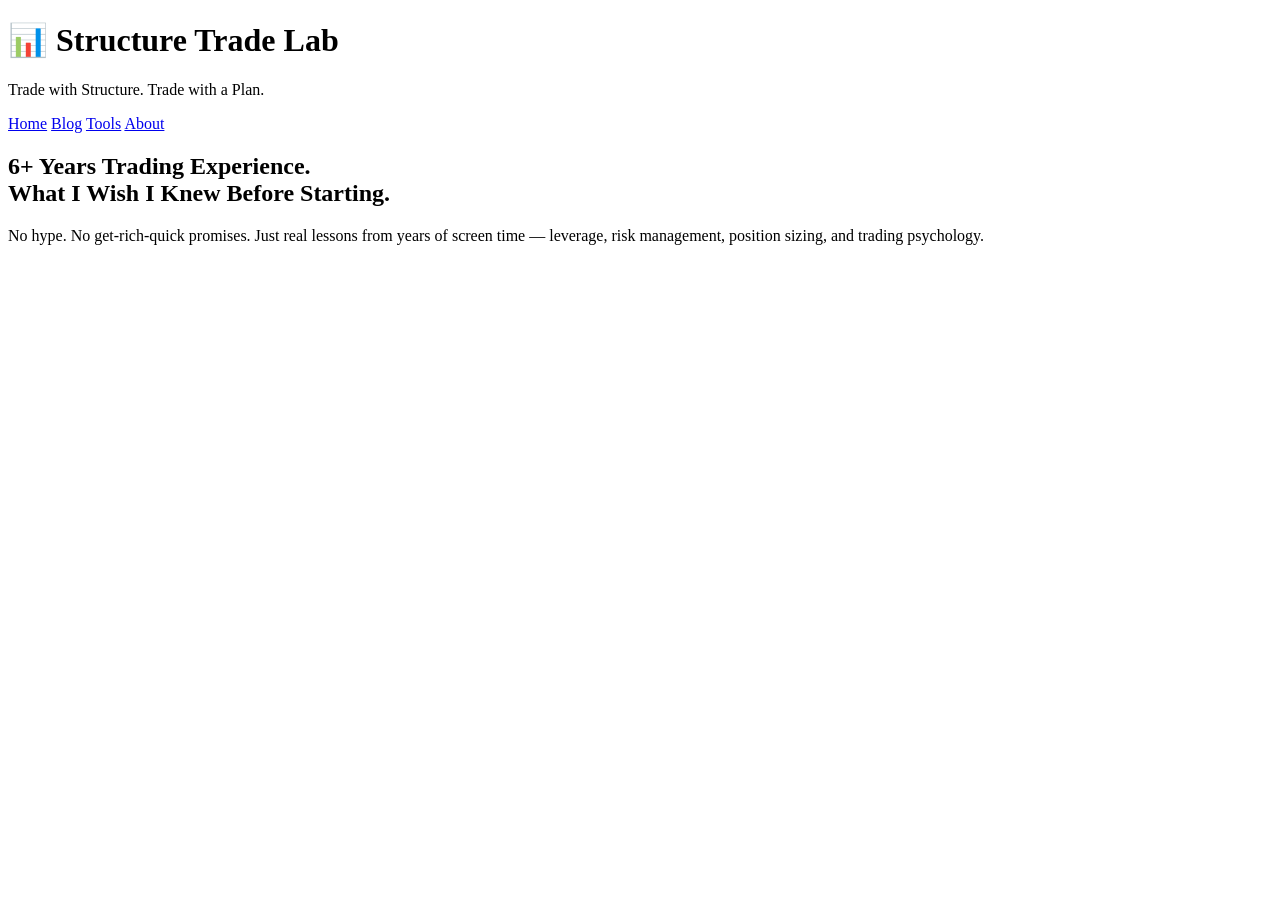
==== index.html @ ce682a6b "css link" ====
<!DOCTYPE html>
<html lang="en">
<head>

    <!-- Google tag (gtag.js)    structuretradelab.com/assets/css/https://structuretradelab.com/assets/css/style.css    -->
<script async src="https://www.googletagmanager.com/gtag/js?id=G-9HB3LHNF2W"></script>
<script>
  window.dataLayer = window.dataLayer || [];
  function gtag(){dataLayer.push(arguments);}
  gtag('js', new Date());

  gtag('config', 'G-9HB3LHNF2W');
</script>
    
    <meta charset="UTF-8">
    <meta name="viewport" content="width=device-width, initial-scale=1.0">
    <meta name="description" content="Structure Trade Lab — Critical forex trading education from 6+ years of experience. Learn leverage, risk management, position sizing, and what to know before you start trading.">
    <title>Structure Trade Lab — Critical Things to Know Before Trading</title>
    <link rel="stylesheet" href="https://structuretradelab.com/assets/css/style.css">
</head>
<body>
    <header>
        <div class="container header-flex">
            <div class="logo">
                <h1>📊 Structure Trade Lab</h1>
                <p>Trade with Structure. Trade with a Plan.</p>
            </div>
            <nav>
                <a href="/">Home</a>
                <a href="https://blog.structuretradelab.com">Blog</a>
                <a href="https://tools.structuretradelab.com">Tools</a>
                <a href="/about">About</a>
            </nav>
        </div>
    </header>

    <!-- Hero Section -->
    <section class="hero">
        <div class="container">
            <h2>6+ Years Trading Experience.<br>What I Wish I Knew Before Starting.</h2>
            <p>No hype. No get-rich-quick promises. Just real lessons from years of screen time — leverage, risk management, position sizing, and trading psychology.</p>
        </div>
    </section>

    <div class="container">
        <!-- Critical Things to Know Section -->
        

    
</body>
</html>
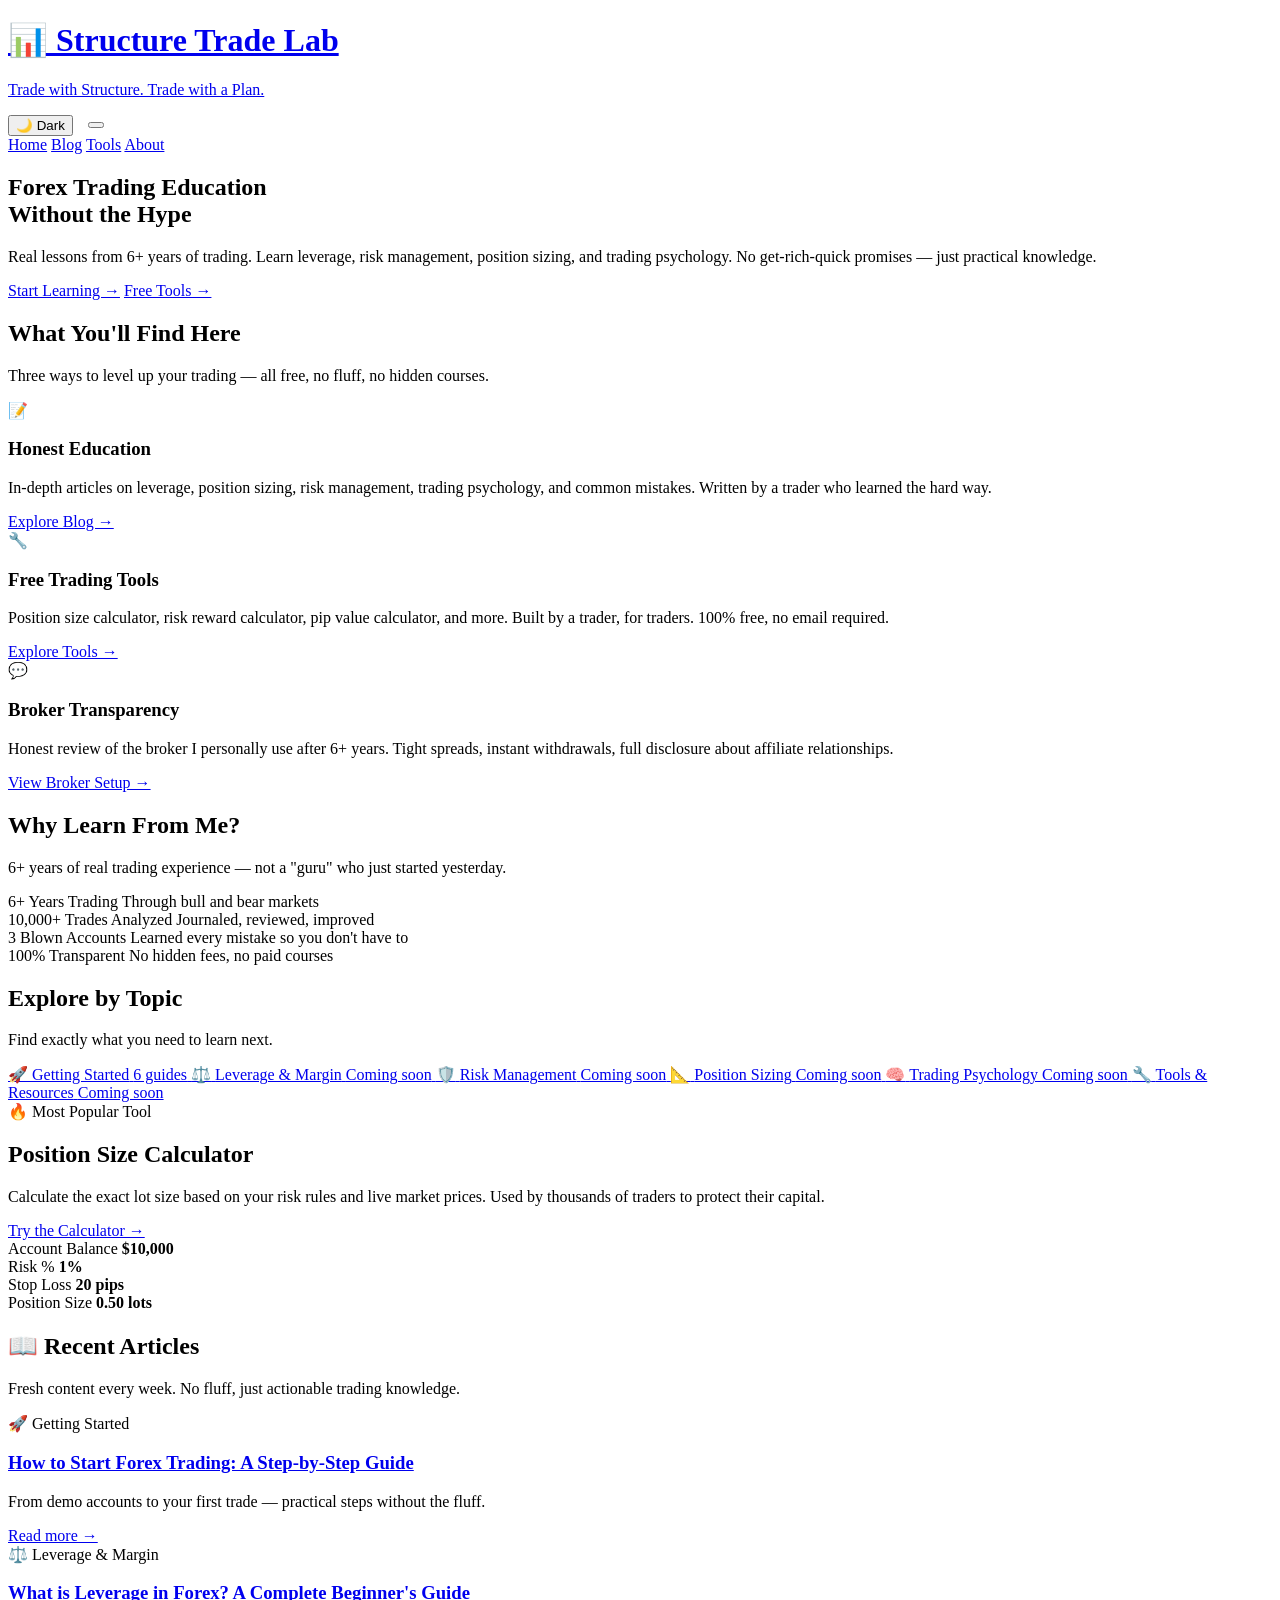
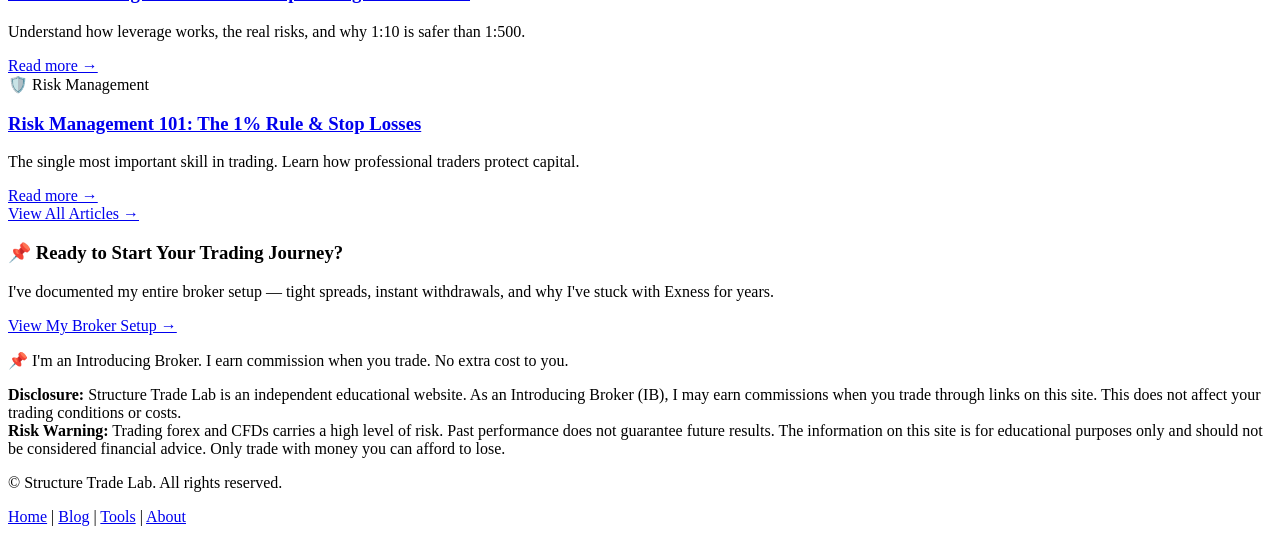
==== commit d772c1f5: "update" ====
--- a/index.html
+++ b/index.html
@@ -2,50 +2,291 @@
 <html lang="en">
 <head>
 
-    <!-- Google tag (gtag.js)    structuretradelab.com/assets/css/https://structuretradelab.com/assets/css/style.css    -->
-<script async src="https://www.googletagmanager.com/gtag/js?id=G-9HB3LHNF2W"></script>
-<script>
-  window.dataLayer = window.dataLayer || [];
-  function gtag(){dataLayer.push(arguments);}
-  gtag('js', new Date());
-
-  gtag('config', 'G-9HB3LHNF2W');
-</script>
-    
     <meta charset="UTF-8">
     <meta name="viewport" content="width=device-width, initial-scale=1.0">
-    <meta name="description" content="Structure Trade Lab — Critical forex trading education from 6+ years of experience. Learn leverage, risk management, position sizing, and what to know before you start trading.">
-    <title>Structure Trade Lab — Critical Things to Know Before Trading</title>
-    <link rel="stylesheet" href="https://structuretradelab.com/assets/css/style.css">
+    <meta name="description" content="Structure Trade Lab — Forex trading education, free tools, broker setup, and actionable guides. Learn leverage, risk management, position sizing, and trading psychology without hype.">
+    <meta name="keywords" content="forex trading, forex education, trading tools, position size calculator, risk management, leverage">
+    <meta name="author" content="Structure Trade Lab">
+    <title>Structure Trade Lab — Forex Trading Education & Tools</title>
+    
+    <!-- PREVENT FLASH OF LIGHT IN DARK MODE -->
+    <script>
+    (function() {
+        const savedTheme = localStorage.getItem('theme');
+        const prefersDark = window.matchMedia('(prefers-color-scheme: dark)').matches;
+        if (savedTheme === 'dark' || (!savedTheme && prefersDark)) {
+            document.documentElement.classList.add('dark-mode');
+        }
+    })();
+    </script>
+    
+    <!-- CSS Files -->
+    <link rel="stylesheet" href="https://structuretradelab.com/assets/css/common.css">
+    <link rel="stylesheet" href="https://structuretradelab.com/assets/css/main.css">
 </head>
 <body>
+
+    <!-- HEADER -->
     <header>
         <div class="container header-flex">
             <div class="logo">
-                <h1>📊 Structure Trade Lab</h1>
-                <p>Trade with Structure. Trade with a Plan.</p>
-            </div>
-            <nav>
-                <a href="/">Home</a>
+                <a href="https://structuretradelab.com">
+                    <h1>📊 Structure Trade Lab</h1>
+                    <p>Trade with Structure. Trade with a Plan.</p>
+                </a>
+            </div>
+            
+            <div style="display: flex; align-items: center; gap: 15px;">
+                <button class="dark-mode-toggle" id="darkModeToggle" aria-label="Dark mode">
+                    <span class="toggle-icon">🌙</span>
+                    <span class="toggle-text">Dark</span>
+                </button>
+                <button class="hamburger" id="hamburgerBtn" aria-label="Menu">
+                    <span></span>
+                    <span></span>
+                    <span></span>
+                </button>
+            </div>
+            
+            <nav id="mainNav">
+                <a href="/" class="active">Home</a>
                 <a href="https://blog.structuretradelab.com">Blog</a>
                 <a href="https://tools.structuretradelab.com">Tools</a>
-                <a href="/about">About</a>
+                <a href="https://structuretradelab.com/about">About</a>
             </nav>
         </div>
     </header>
 
-    <!-- Hero Section -->
+    <div class="menu-overlay" id="menuOverlay"></div>
+
+    <!-- ============================================ -->
+    <!-- HERO SECTION - MAIN LANDING -->
+    <!-- ============================================ -->
     <section class="hero">
         <div class="container">
-            <h2>6+ Years Trading Experience.<br>What I Wish I Knew Before Starting.</h2>
-            <p>No hype. No get-rich-quick promises. Just real lessons from years of screen time — leverage, risk management, position sizing, and trading psychology.</p>
-        </div>
-    </section>
-
-    <div class="container">
-        <!-- Critical Things to Know Section -->
-        
-
-    
+            <h1>Forex Trading Education <br>Without the Hype</h1>
+            <p>Real lessons from 6+ years of trading. Learn leverage, risk management, position sizing, and trading psychology. No get-rich-quick promises — just practical knowledge.</p>
+            <div class="hero-buttons">
+                <a href="https://blog.structuretradelab.com" class="btn-primary">Start Learning →</a>
+                <a href="https://tools.structuretradelab.com" class="btn-outline">Free Tools →</a>
+            </div>
+        </div>
+    </section>
+
+    <!-- ============================================ -->
+    <!-- THREE PILLARS - WHAT WE OFFER -->
+    <!-- ============================================ -->
+    <section class="section-padding bg-white">
+        <div class="container">
+            <h2 class="section-title">What You'll Find Here</h2>
+            <p class="section-subtitle">Three ways to level up your trading — all free, no fluff, no hidden courses.</p>
+            
+            <div class="three-pillars">
+                <div class="pillar-card">
+                    <div class="pillar-icon">📝</div>
+                    <h3>Honest Education</h3>
+                    <p>In-depth articles on leverage, position sizing, risk management, trading psychology, and common mistakes. Written by a trader who learned the hard way.</p>
+                    <a href="https://blog.structuretradelab.com" class="pillar-link">Explore Blog →</a>
+                </div>
+                
+                <div class="pillar-card">
+                    <div class="pillar-icon">🔧</div>
+                    <h3>Free Trading Tools</h3>
+                    <p>Position size calculator, risk reward calculator, pip value calculator, and more. Built by a trader, for traders. 100% free, no email required.</p>
+                    <a href="https://tools.structuretradelab.com" class="pillar-link">Explore Tools →</a>
+                </div>
+                
+                <div class="pillar-card">
+                    <div class="pillar-icon">💬</div>
+                    <h3>Broker Transparency</h3>
+                    <p>Honest review of the broker I personally use after 6+ years. Tight spreads, instant withdrawals, full disclosure about affiliate relationships.</p>
+                    <a href="https://structuretradelab.com/broker-setup/" class="pillar-link">View Broker Setup →</a>
+                </div>
+            </div>
+        </div>
+    </section>
+
+    <!-- ============================================ -->
+    <!-- WHY TRUST US - SOCIAL PROOF -->
+    <!-- ============================================ -->
+    <section class="section-padding bg-light">
+        <div class="container">
+            <h2 class="section-title">Why Learn From Me?</h2>
+            <p class="section-subtitle">6+ years of real trading experience — not a "guru" who just started yesterday.</p>
+            
+            <div class="trust-grid">
+                <div class="trust-item">
+                    <span class="trust-number">6+</span>
+                    <span class="trust-label">Years Trading</span>
+                    <span class="trust-desc">Through bull and bear markets</span>
+                </div>
+                <div class="trust-item">
+                    <span class="trust-number">10,000+</span>
+                    <span class="trust-label">Trades Analyzed</span>
+                    <span class="trust-desc">Journaled, reviewed, improved</span>
+                </div>
+                <div class="trust-item">
+                    <span class="trust-number">3</span>
+                    <span class="trust-label">Blown Accounts</span>
+                    <span class="trust-desc">Learned every mistake so you don't have to</span>
+                </div>
+                <div class="trust-item">
+                    <span class="trust-number">100%</span>
+                    <span class="trust-label">Transparent</span>
+                    <span class="trust-desc">No hidden fees, no paid courses</span>
+                </div>
+            </div>
+        </div>
+    </section>
+
+    <!-- ============================================ -->
+    <!-- FEATURED TOPICS - QUICK NAVIGATION -->
+    <!-- ============================================ -->
+    <section class="section-padding bg-white">
+        <div class="container">
+            <h2 class="section-title">Explore by Topic</h2>
+            <p class="section-subtitle">Find exactly what you need to learn next.</p>
+            
+            <div class="topics-grid">
+                <a href="https://blog.structuretradelab.com/category/getting-started/" class="topic-card">
+                    <span class="topic-emoji">🚀</span>
+                    <span class="topic-name">Getting Started</span>
+                    <span class="topic-count">6 guides</span>
+                </a>
+                <a href="https://blog.structuretradelab.com/category/leverage-&-margin/" class="topic-card">
+                    <span class="topic-emoji">⚖️</span>
+                    <span class="topic-name">Leverage & Margin</span>
+                    <span class="topic-count">Coming soon</span>
+                </a>
+                <a href="https://blog.structuretradelab.com/category/risk-management/" class="topic-card">
+                    <span class="topic-emoji">🛡️</span>
+                    <span class="topic-name">Risk Management</span>
+                    <span class="topic-count">Coming soon</span>
+                </a>
+                <a href="https://blog.structuretradelab.com/category/position-sizing/" class="topic-card">
+                    <span class="topic-emoji">📐</span>
+                    <span class="topic-name">Position Sizing</span>
+                    <span class="topic-count">Coming soon</span>
+                </a>
+                <a href="https://blog.structuretradelab.com/category/trading-psychology/" class="topic-card">
+                    <span class="topic-emoji">🧠</span>
+                    <span class="topic-name">Trading Psychology</span>
+                    <span class="topic-count">Coming soon</span>
+                </a>
+                <a href="https://blog.structuretradelab.com/category/tools-&-resources/" class="topic-card">
+                    <span class="topic-emoji">🔧</span>
+                    <span class="topic-name">Tools & Resources</span>
+                    <span class="topic-count">Coming soon</span>
+                </a>
+            </div>
+        </div>
+    </section>
+
+    <!-- ============================================ -->
+    <!-- FEATURED TOOL - POSITION SIZE CALCULATOR -->
+    <!-- ============================================ -->
+    <section class="section-padding bg-light">
+        <div class="container">
+            <div class="featured-tool">
+                <div class="featured-tool-content">
+                    <span class="featured-badge">🔥 Most Popular Tool</span>
+                    <h2>Position Size Calculator</h2>
+                    <p>Calculate the exact lot size based on your risk rules and live market prices. Used by thousands of traders to protect their capital.</p>
+                    <a href="https://tools.structuretradelab.com/position-size-calculator/" class="btn-primary">Try the Calculator →</a>
+                </div>
+                <div class="featured-tool-preview">
+                    <div class="preview-box">
+                        <div class="preview-field">
+                            <span>Account Balance</span>
+                            <strong>$10,000</strong>
+                        </div>
+                        <div class="preview-field">
+                            <span>Risk %</span>
+                            <strong>1%</strong>
+                        </div>
+                        <div class="preview-field">
+                            <span>Stop Loss</span>
+                            <strong>20 pips</strong>
+                        </div>
+                        <div class="preview-result">
+                            <span>Position Size</span>
+                            <strong>0.50 lots</strong>
+                        </div>
+                    </div>
+                </div>
+            </div>
+        </div>
+    </section>
+
+    <!-- ============================================ -->
+    <!-- RECENT ARTICLES - JUST 3 SAMPLES -->
+    <!-- ============================================ -->
+    <section class="section-padding bg-white">
+        <div class="container">
+            <h2 class="section-title">📖 Recent Articles</h2>
+            <p class="section-subtitle">Fresh content every week. No fluff, just actionable trading knowledge.</p>
+            
+            <div class="recent-grid">
+                <div class="recent-card">
+                    <div class="recent-category">🚀 Getting Started</div>
+                    <h3><a href="https://blog.structuretradelab.com/category/getting-started/how-to-start-forex-trading/">How to Start Forex Trading: A Step-by-Step Guide</a></h3>
+                    <p>From demo accounts to your first trade — practical steps without the fluff.</p>
+                    <a href="https://blog.structuretradelab.com/category/getting-started/how-to-start-forex-trading/" class="read-more">Read more →</a>
+                </div>
+                
+                <div class="recent-card">
+                    <div class="recent-category">⚖️ Leverage & Margin</div>
+                    <h3><a href="https://blog.structuretradelab.com/category/leverage-&-margin/what-is-leverage-in-forex/">What is Leverage in Forex? A Complete Beginner's Guide</a></h3>
+                    <p>Understand how leverage works, the real risks, and why 1:10 is safer than 1:500.</p>
+                    <a href="https://blog.structuretradelab.com/category/leverage-&-margin/what-is-leverage-in-forex/" class="read-more">Read more →</a>
+                </div>
+                
+                <div class="recent-card">
+                    <div class="recent-category">🛡️ Risk Management</div>
+                    <h3><a href="https://blog.structuretradelab.com/category/risk-management/risk-management-101/">Risk Management 101: The 1% Rule & Stop Losses</a></h3>
+                    <p>The single most important skill in trading. Learn how professional traders protect capital.</p>
+                    <a href="https://blog.structuretradelab.com/category/risk-management/risk-management-101/" class="read-more">Read more →</a>
+                </div>
+            </div>
+            
+            <div class="view-all">
+                <a href="https://blog.structuretradelab.com" class="btn-outline">View All Articles →</a>
+            </div>
+        </div>
+    </section>
+
+    <!-- ============================================ -->
+    <!-- NEWSLETTER / CTA -->
+    <!-- ============================================ -->
+    <div class="blog-cta">
+        <h3>📌 Ready to Start Your Trading Journey?</h3>
+        <p>I've documented my entire broker setup — tight spreads, instant withdrawals, and why I've stuck with Exness for years.</p>
+        <a href="https://structuretradelab.com/broker-setup/" class="btn">View My Broker Setup →</a>
+        <p class="disclosure-small">📌 I'm an Introducing Broker. I earn commission when you trade. No extra cost to you.</p>
+    </div>
+
+    <!-- ============================================ -->
+    <!-- FOOTER -->
+    <!-- ============================================ -->
+    <footer>
+        <div class="container">
+            <div class="footer-disclosure">
+                <strong>Disclosure:</strong> Structure Trade Lab is an independent educational website. As an Introducing Broker (IB), I may earn commissions when you trade through links on this site. This does not affect your trading conditions or costs.
+            </div>
+            <div class="footer-disclosure">
+                <strong>Risk Warning:</strong> Trading forex and CFDs carries a high level of risk. Past performance does not guarantee future results. The information on this site is for educational purposes only and should not be considered financial advice. Only trade with money you can afford to lose.
+            </div>
+            <p>© <span id="current-year"></span> Structure Trade Lab. All rights reserved.</p>
+            <p style="margin-top: 10px;">
+                <a href="/" class="active">Home</a> | 
+                <a href="https://blog.structuretradelab.com">Blog</a> | 
+                <a href="https://tools.structuretradelab.com">Tools</a> |
+                <a href="https://structuretradelab.com/about">About</a>
+            </p>
+        </div>
+    </footer>
+
+    <!-- JavaScript for Hamburger Menu & Year -->
+    <script src="https://structuretradelab.com/assets/js/common.js" defer></script>
 </body>
-</html>
+</html>
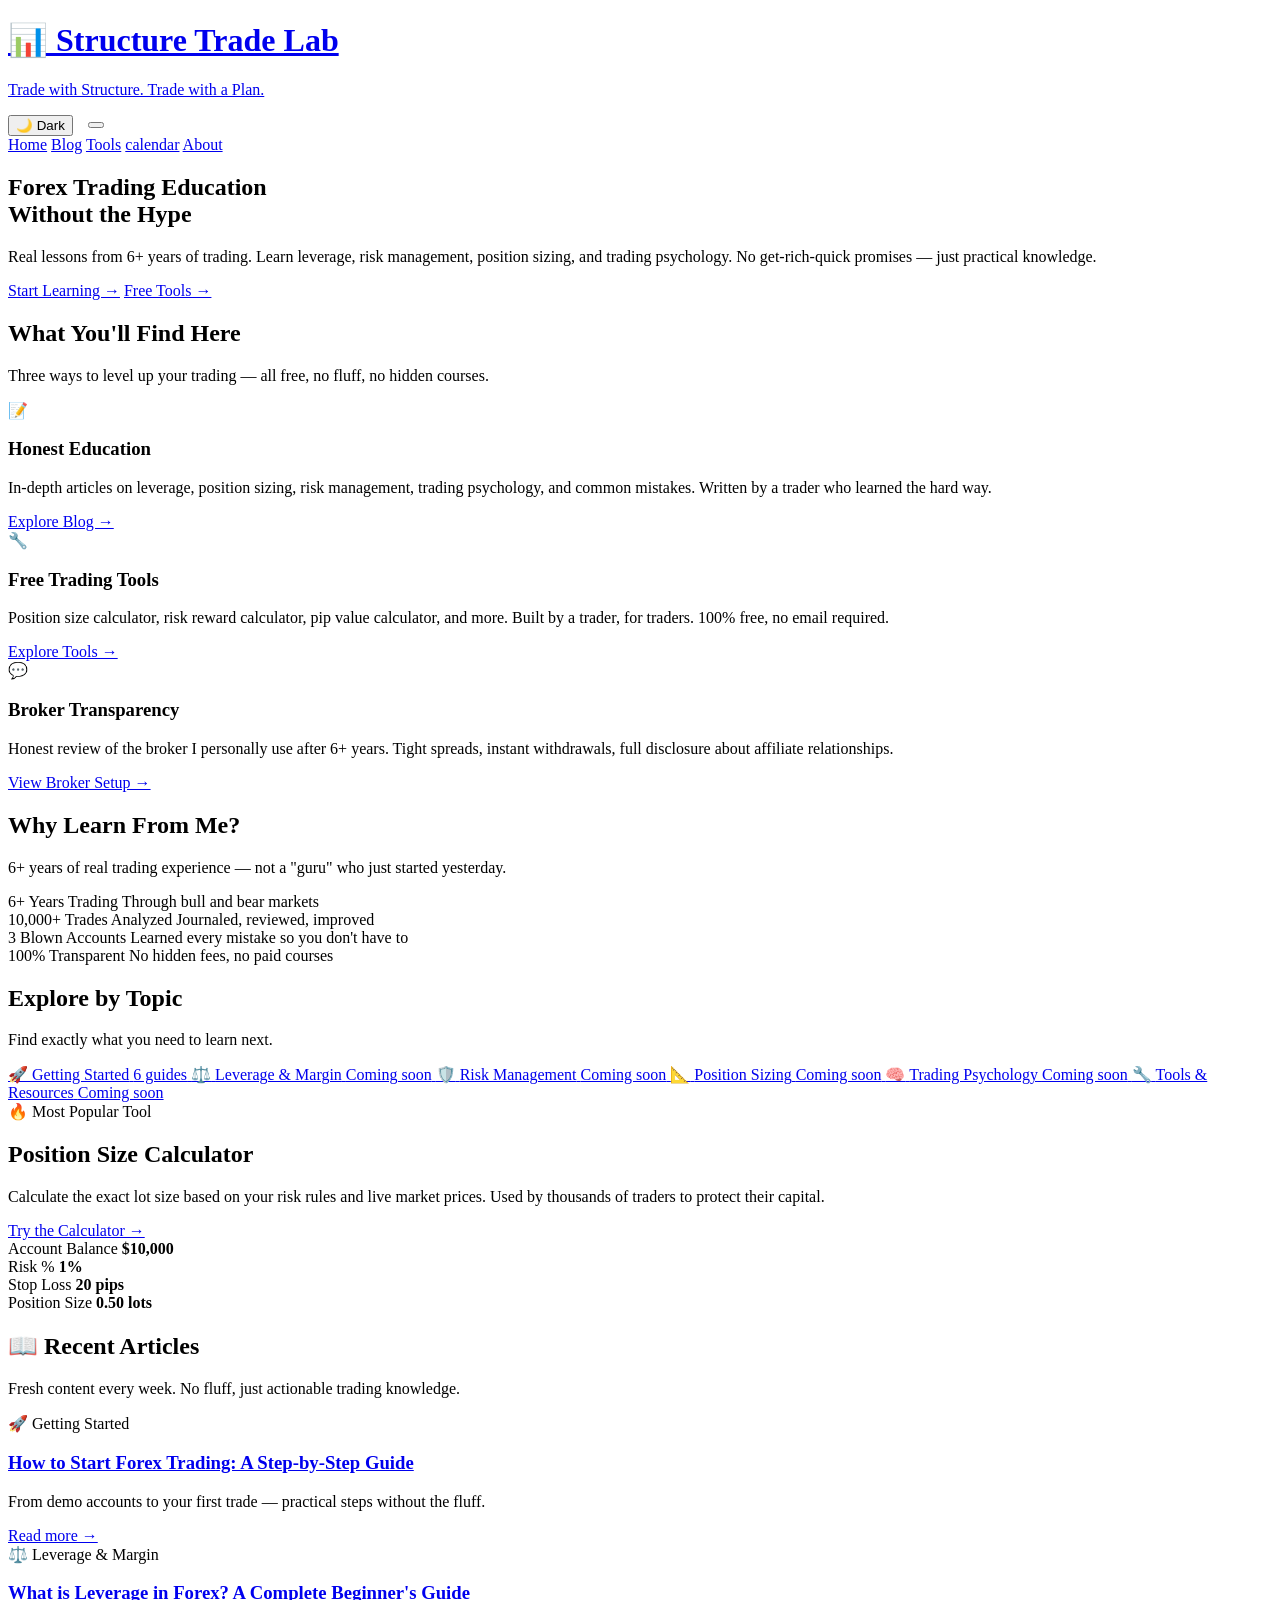
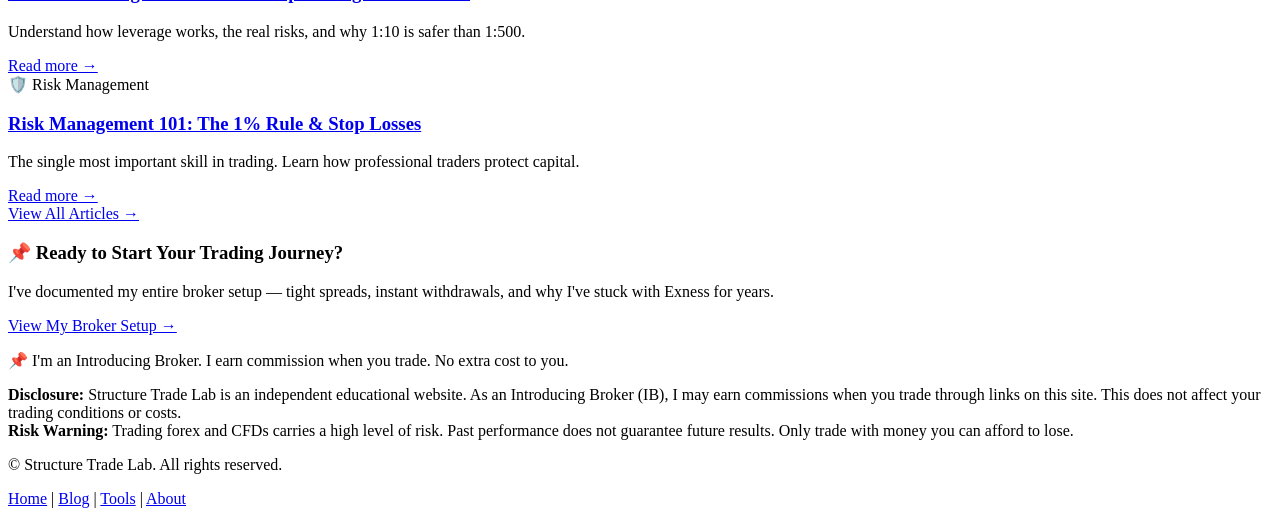
==== commit 1eae83cf: "update" ====
--- a/index.html
+++ b/index.html
@@ -52,7 +52,8 @@
                 <a href="/" class="active">Home</a>
                 <a href="https://blog.structuretradelab.com">Blog</a>
                 <a href="https://tools.structuretradelab.com">Tools</a>
-                <a href="https://structuretradelab.com/about">About</a>
+                <a href="/economic-calendar">calendar</a>
+                <a href="/about">About</a>
             </nav>
         </div>
     </header>
@@ -100,7 +101,7 @@
                     <div class="pillar-icon">💬</div>
                     <h3>Broker Transparency</h3>
                     <p>Honest review of the broker I personally use after 6+ years. Tight spreads, instant withdrawals, full disclosure about affiliate relationships.</p>
-                    <a href="https://structuretradelab.com/broker-setup/" class="pillar-link">View Broker Setup →</a>
+                    <a href="/broker-setup" class="pillar-link">View Broker Setup →</a>
                 </div>
             </div>
         </div>
@@ -274,14 +275,14 @@
                 <strong>Disclosure:</strong> Structure Trade Lab is an independent educational website. As an Introducing Broker (IB), I may earn commissions when you trade through links on this site. This does not affect your trading conditions or costs.
             </div>
             <div class="footer-disclosure">
-                <strong>Risk Warning:</strong> Trading forex and CFDs carries a high level of risk. Past performance does not guarantee future results. The information on this site is for educational purposes only and should not be considered financial advice. Only trade with money you can afford to lose.
+                <strong>Risk Warning:</strong> Trading forex and CFDs carries a high level of risk. Past performance does not guarantee future results. Only trade with money you can afford to lose.
             </div>
             <p>© <span id="current-year"></span> Structure Trade Lab. All rights reserved.</p>
             <p style="margin-top: 10px;">
-                <a href="/" class="active">Home</a> | 
+                <a href="/">Home</a> | 
                 <a href="https://blog.structuretradelab.com">Blog</a> | 
                 <a href="https://tools.structuretradelab.com">Tools</a> |
-                <a href="https://structuretradelab.com/about">About</a>
+                <a href="/about">About</a>
             </p>
         </div>
     </footer>
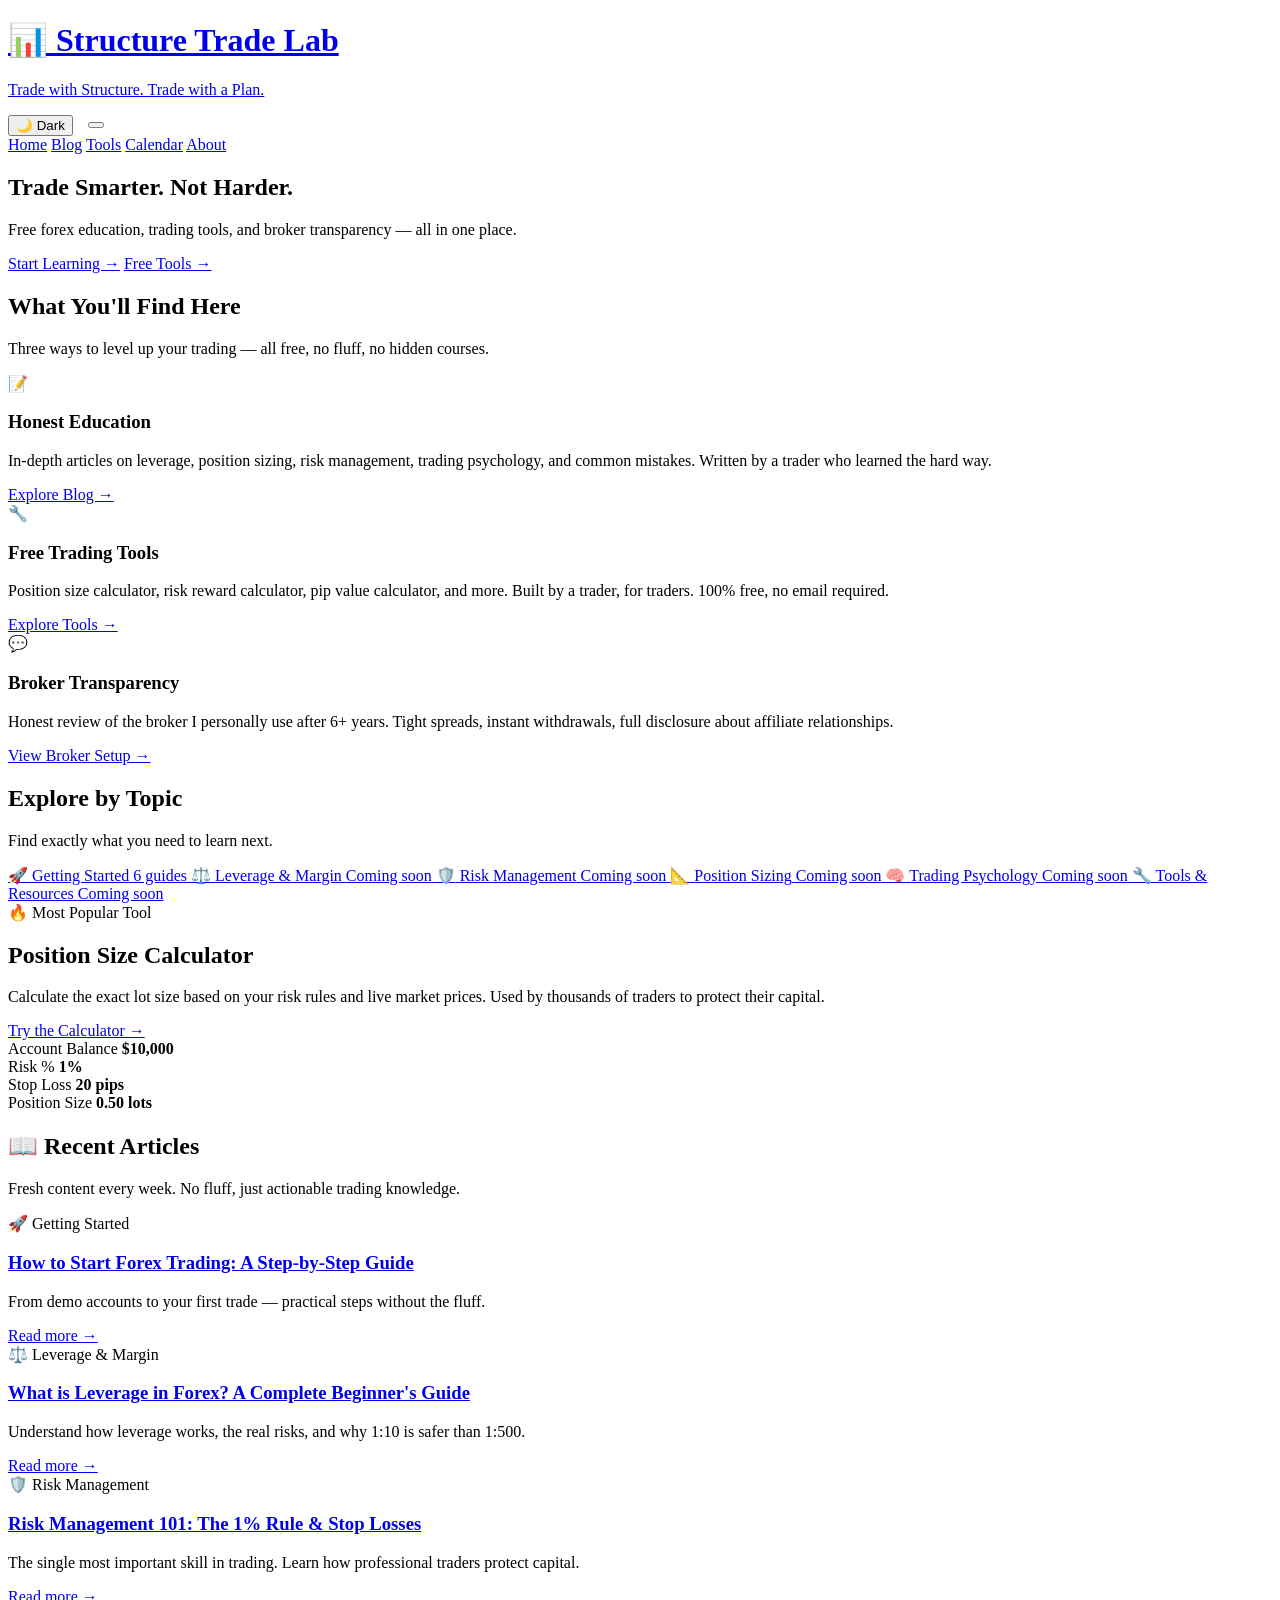
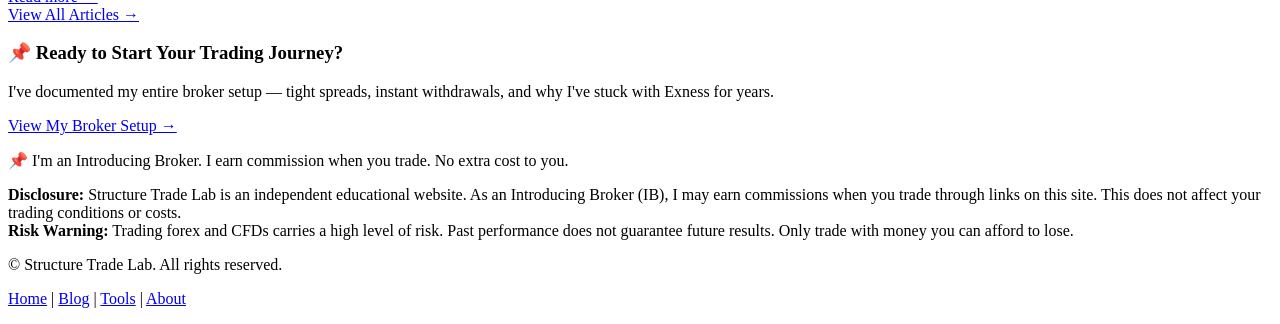
==== commit 7db3f74a: "update" ====
--- a/index.html
+++ b/index.html
@@ -23,6 +23,7 @@
     <!-- CSS Files -->
     <link rel="stylesheet" href="https://structuretradelab.com/assets/css/common.css">
     <link rel="stylesheet" href="https://structuretradelab.com/assets/css/main.css">
+
 </head>
 <body>
 
@@ -52,7 +53,7 @@
                 <a href="/" class="active">Home</a>
                 <a href="https://blog.structuretradelab.com">Blog</a>
                 <a href="https://tools.structuretradelab.com">Tools</a>
-                <a href="/economic-calendar">calendar</a>
+                <a href="/economic-calendar">Calendar</a>
                 <a href="/about">About</a>
             </nav>
         </div>
@@ -65,11 +66,11 @@
     <!-- ============================================ -->
     <section class="hero">
         <div class="container">
-            <h1>Forex Trading Education <br>Without the Hype</h1>
-            <p>Real lessons from 6+ years of trading. Learn leverage, risk management, position sizing, and trading psychology. No get-rich-quick promises — just practical knowledge.</p>
+            <h1>Trade Smarter. Not Harder.</h1>
+            <p>Free forex education, trading tools, and broker transparency — all in one place.</p>
             <div class="hero-buttons">
                 <a href="https://blog.structuretradelab.com" class="btn-primary">Start Learning →</a>
-                <a href="https://tools.structuretradelab.com" class="btn-outline">Free Tools →</a>
+                <a href="https://tools.structuretradelab.com" class="btn-primary">Free Tools →</a>
             </div>
         </div>
     </section>
@@ -102,39 +103,6 @@
                     <h3>Broker Transparency</h3>
                     <p>Honest review of the broker I personally use after 6+ years. Tight spreads, instant withdrawals, full disclosure about affiliate relationships.</p>
                     <a href="/broker-setup" class="pillar-link">View Broker Setup →</a>
-                </div>
-            </div>
-        </div>
-    </section>
-
-    <!-- ============================================ -->
-    <!-- WHY TRUST US - SOCIAL PROOF -->
-    <!-- ============================================ -->
-    <section class="section-padding bg-light">
-        <div class="container">
-            <h2 class="section-title">Why Learn From Me?</h2>
-            <p class="section-subtitle">6+ years of real trading experience — not a "guru" who just started yesterday.</p>
-            
-            <div class="trust-grid">
-                <div class="trust-item">
-                    <span class="trust-number">6+</span>
-                    <span class="trust-label">Years Trading</span>
-                    <span class="trust-desc">Through bull and bear markets</span>
-                </div>
-                <div class="trust-item">
-                    <span class="trust-number">10,000+</span>
-                    <span class="trust-label">Trades Analyzed</span>
-                    <span class="trust-desc">Journaled, reviewed, improved</span>
-                </div>
-                <div class="trust-item">
-                    <span class="trust-number">3</span>
-                    <span class="trust-label">Blown Accounts</span>
-                    <span class="trust-desc">Learned every mistake so you don't have to</span>
-                </div>
-                <div class="trust-item">
-                    <span class="trust-number">100%</span>
-                    <span class="trust-label">Transparent</span>
-                    <span class="trust-desc">No hidden fees, no paid courses</span>
                 </div>
             </div>
         </div>
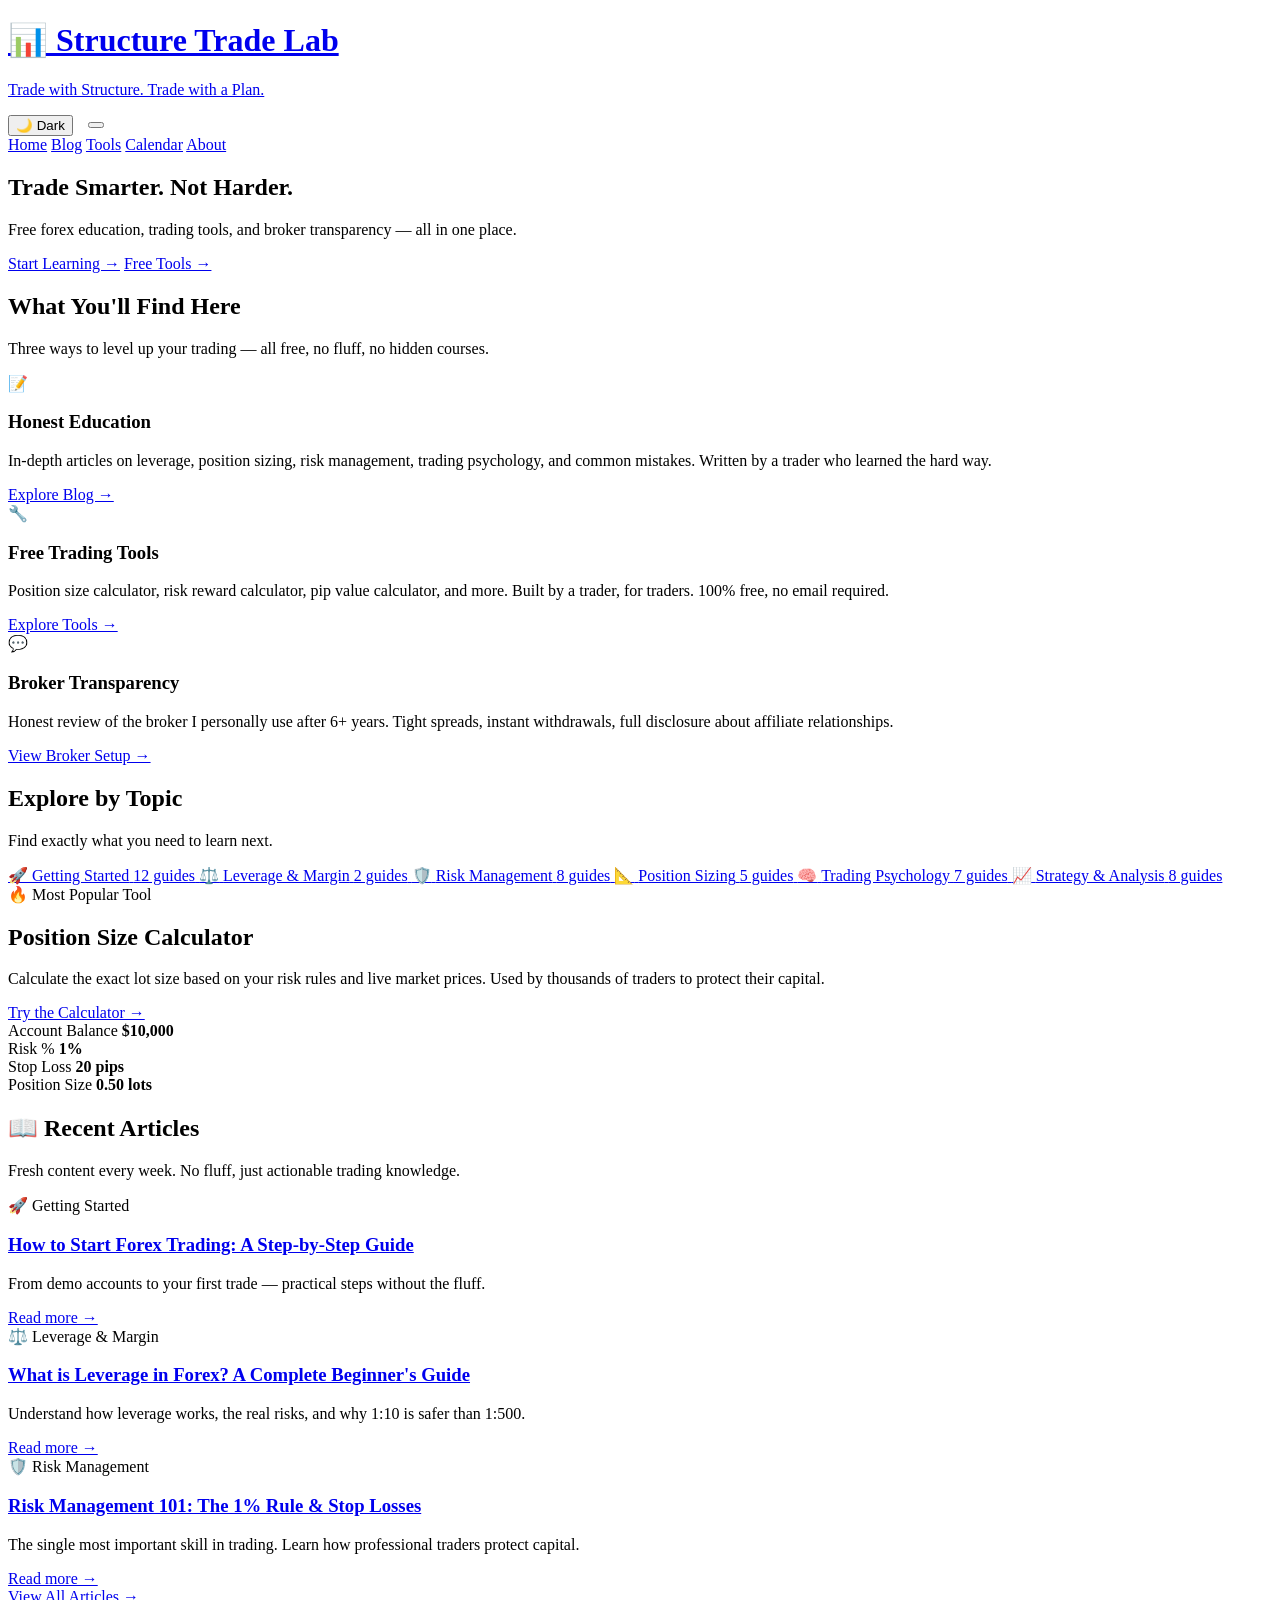
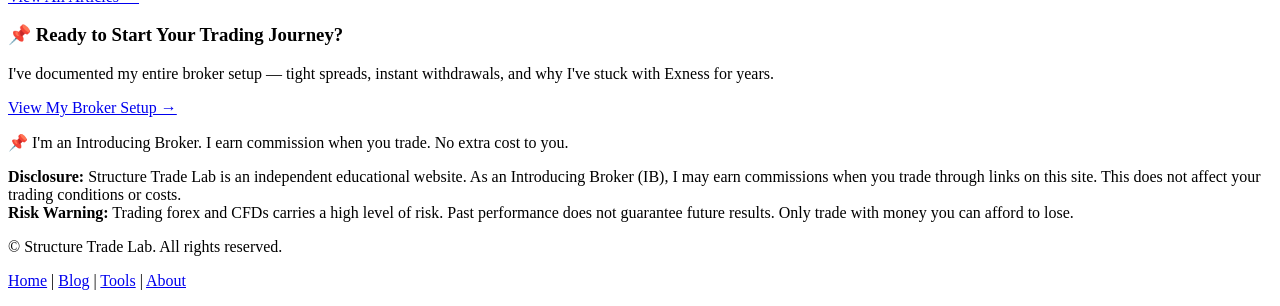
==== commit 94aac86d: "update" ====
--- a/index.html
+++ b/index.html
@@ -120,32 +120,32 @@
                 <a href="https://blog.structuretradelab.com/category/getting-started/" class="topic-card">
                     <span class="topic-emoji">🚀</span>
                     <span class="topic-name">Getting Started</span>
-                    <span class="topic-count">6 guides</span>
+                    <span class="topic-count">12 guides</span>
                 </a>
                 <a href="https://blog.structuretradelab.com/category/leverage-&-margin/" class="topic-card">
                     <span class="topic-emoji">⚖️</span>
                     <span class="topic-name">Leverage & Margin</span>
-                    <span class="topic-count">Coming soon</span>
+                    <span class="topic-count">2 guides</span>
                 </a>
                 <a href="https://blog.structuretradelab.com/category/risk-management/" class="topic-card">
                     <span class="topic-emoji">🛡️</span>
                     <span class="topic-name">Risk Management</span>
-                    <span class="topic-count">Coming soon</span>
+                    <span class="topic-count">8 guides</span>
                 </a>
                 <a href="https://blog.structuretradelab.com/category/position-sizing/" class="topic-card">
                     <span class="topic-emoji">📐</span>
                     <span class="topic-name">Position Sizing</span>
-                    <span class="topic-count">Coming soon</span>
+                    <span class="topic-count">5 guides</span>
                 </a>
                 <a href="https://blog.structuretradelab.com/category/trading-psychology/" class="topic-card">
                     <span class="topic-emoji">🧠</span>
                     <span class="topic-name">Trading Psychology</span>
-                    <span class="topic-count">Coming soon</span>
-                </a>
-                <a href="https://blog.structuretradelab.com/category/tools-&-resources/" class="topic-card">
-                    <span class="topic-emoji">🔧</span>
-                    <span class="topic-name">Tools & Resources</span>
-                    <span class="topic-count">Coming soon</span>
+                    <span class="topic-count">7 guides</span>
+                </a>
+                <a href="https://blog.structuretradelab.com/category/strategy-analysis/" class="topic-card">
+                    <span class="topic-emoji">📈</span>
+                    <span class="topic-name">Strategy & Analysis</span>
+                    <span class="topic-count">8 guides</span>
                 </a>
             </div>
         </div>
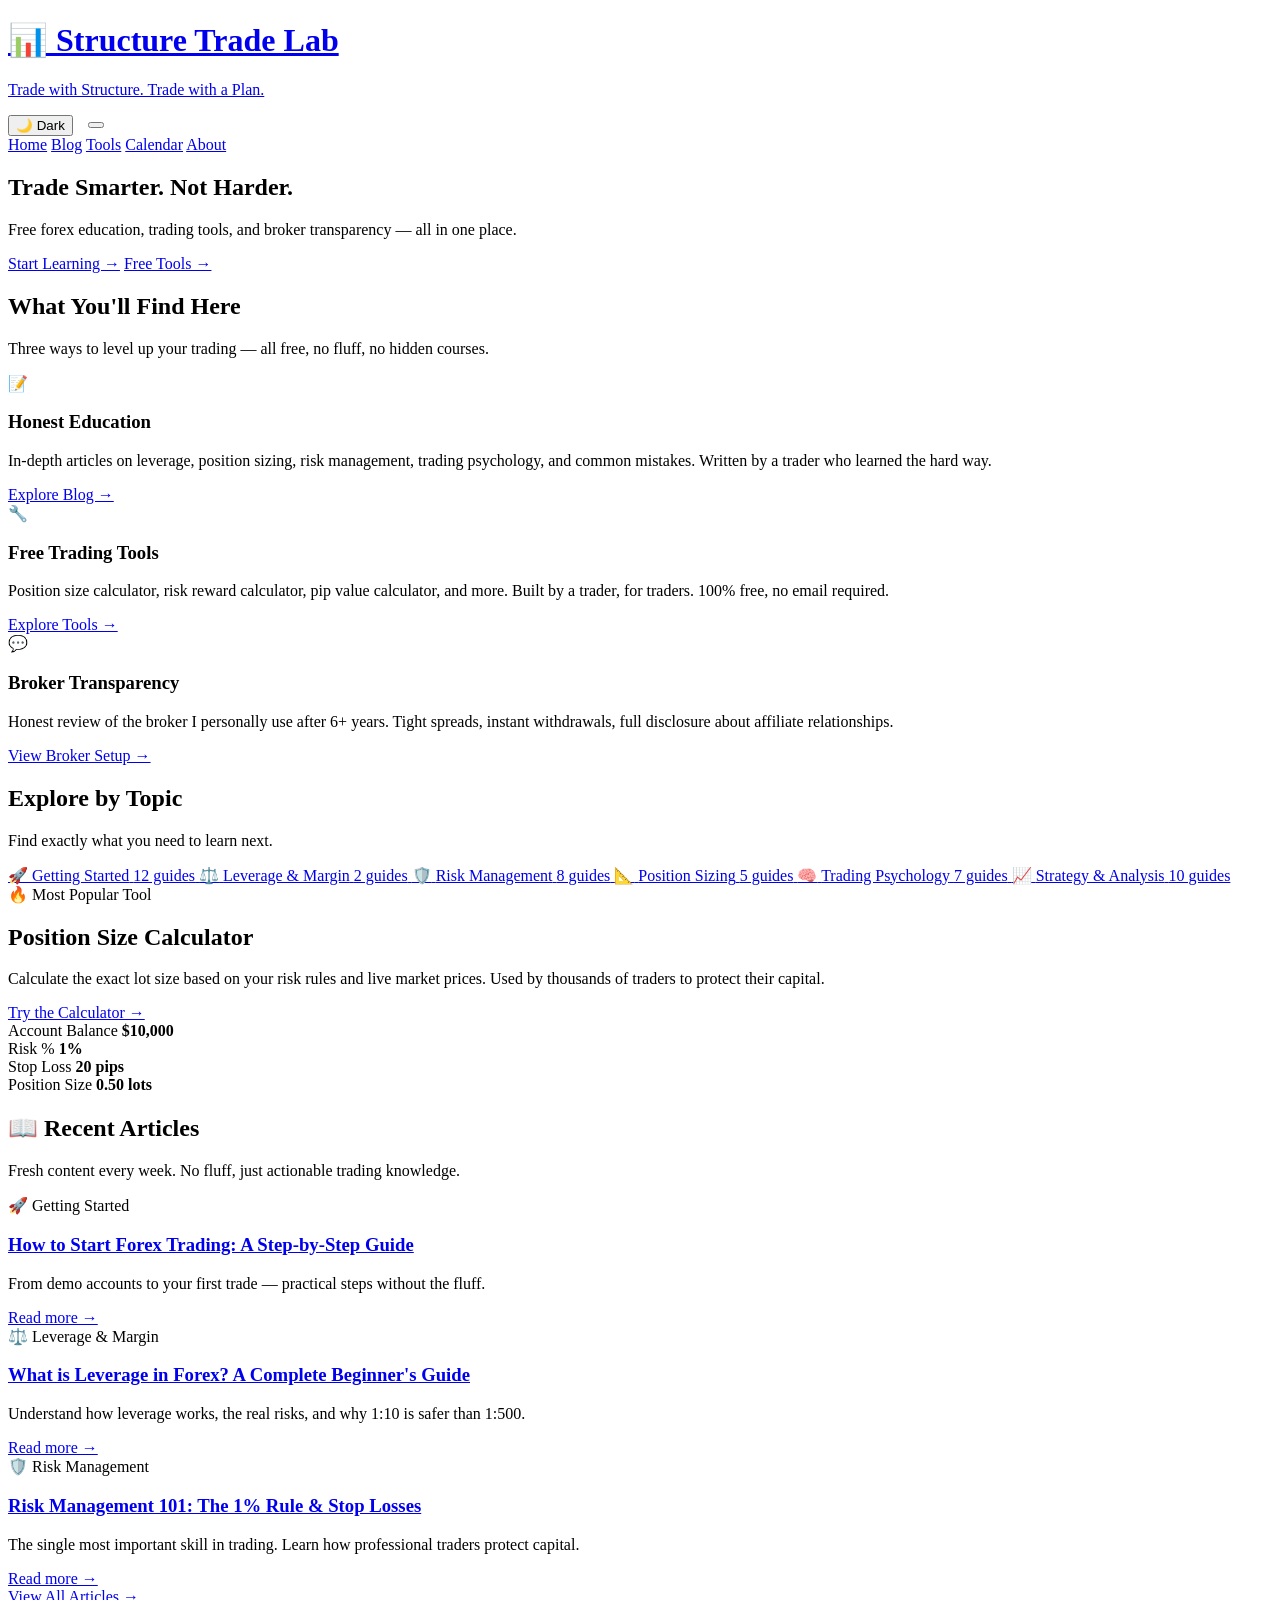
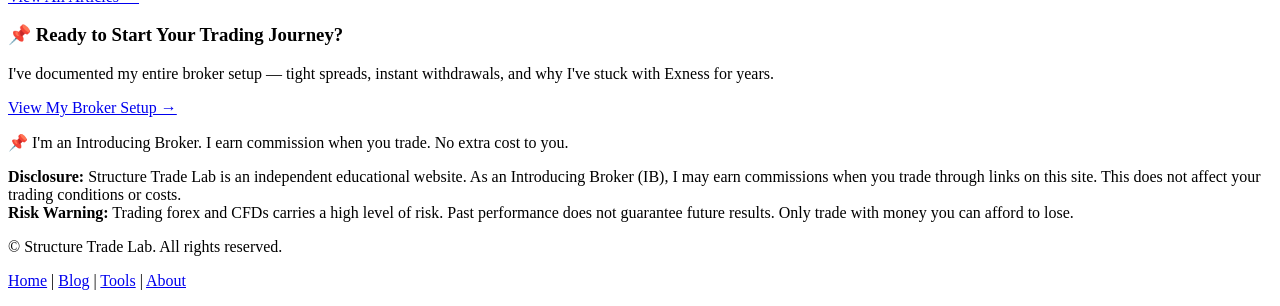
==== commit fadc1ee9: "update" ====
--- a/index.html
+++ b/index.html
@@ -145,7 +145,7 @@
                 <a href="https://blog.structuretradelab.com/category/strategy-analysis/" class="topic-card">
                     <span class="topic-emoji">📈</span>
                     <span class="topic-name">Strategy & Analysis</span>
-                    <span class="topic-count">8 guides</span>
+                    <span class="topic-count">10 guides</span>
                 </a>
             </div>
         </div>
